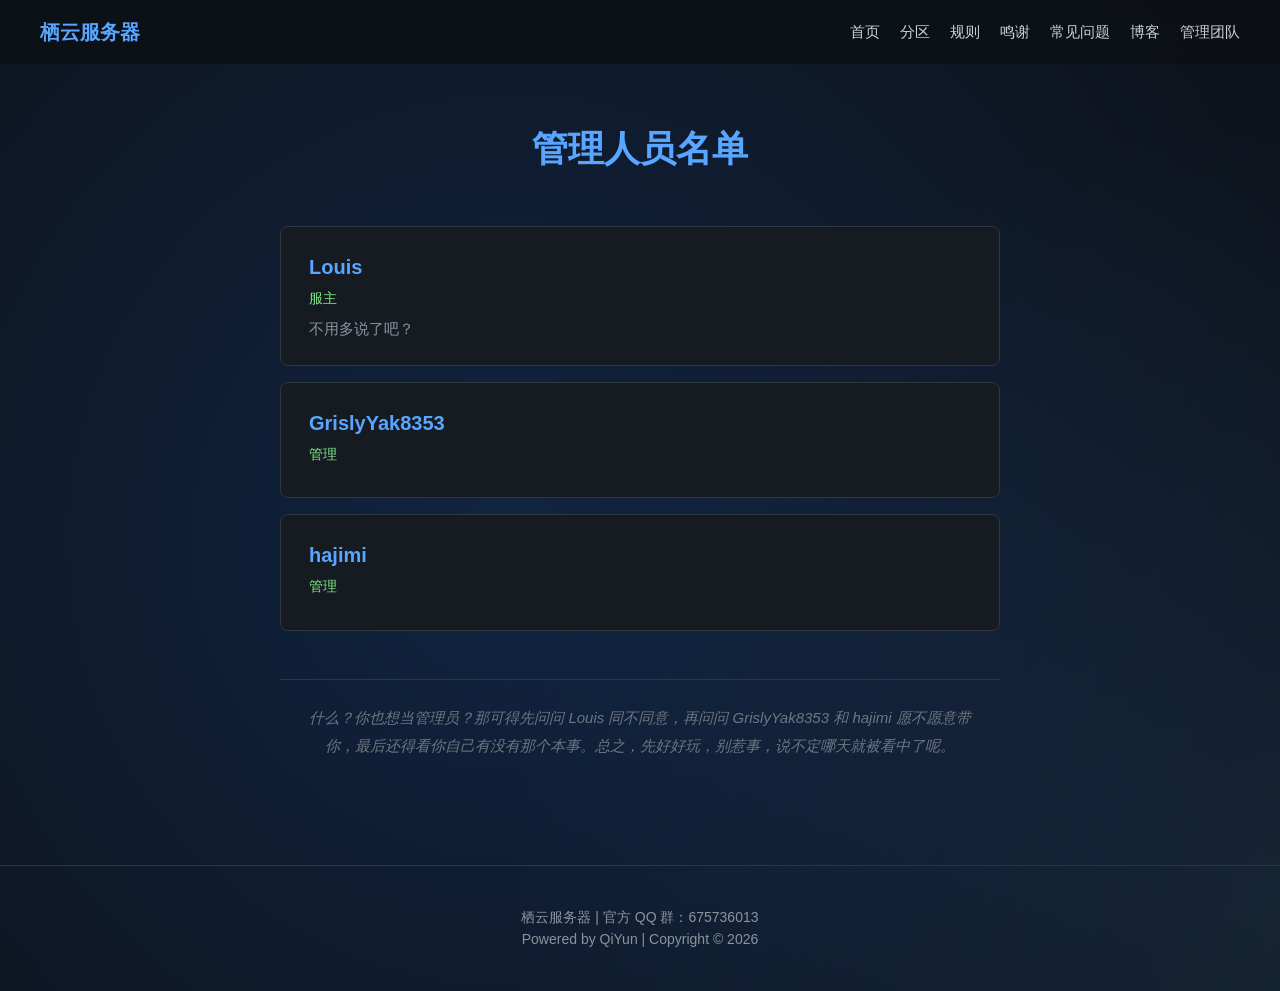
==== admin.html @ 75ac1bb4 "栖云服务器官网 1.0.2" ====
<!DOCTYPE html>
<html lang="zh-CN">
<head>
  <meta charset="UTF-8">
  <meta name="viewport" content="width=device-width, initial-scale=1.0">
  <title>管理人员名单 | 栖云服务器</title>
  <link rel="stylesheet" href="style.css">
</head>
<body data-current-page="admin">
  <!-- 加载动画 -->
  <div class="loader" id="loader">
    <div class="loader-logo">   栖云正在奋力加载中……</div>
    <div class="loader-bar"><div class="loader-bar-fill"></div></div>
  </div>

  <!-- 鼠标光效 -->
  <div class="cursor-glow" id="cursorGlow"></div>

  <!-- 顶部提示框 -->
  <div class="toast" id="toast">
    <div class="toast-text">又被我整到了吧~你好坏！</div>
    <div class="toast-bar"><div class="toast-bar-fill"></div></div>
  </div>

  <!-- 导航栏 -->
  <nav class="navbar">
    <div class="nav-logo">栖云服务器</div>
    <button class="nav-toggle" id="navToggle">☰</button>
    <ul class="nav-links" id="navLinks">
      <li><a href="index.html" data-page="home">首页</a></li>
      <li><a href="index.html#servers" data-page="servers">分区</a></li>
      <li><a href="index.html#rules" data-page="rules">规则</a></li>
      <li><a href="index.html#thanks" data-page="thanks">鸣谢</a></li>
      <li><a href="index.html#faq" data-page="faq">常见问题</a></li>
      <li><a href="blog.html" data-page="blog">博客</a></li>
      <li><a href="admin.html" data-page="admin">管理团队</a></li>
    </ul>
  </nav>

  <section class="admin-section">
    <h1>管理人员名单</h1>
    <div class="admin-list">
      <div class="admin-card">
        <div class="admin-name">Louis</div>
        <div class="admin-role">服主</div>
        <div class="admin-desc">不用多说了吧？</div>
      </div>
      <div class="admin-card">
        <div class="admin-name">GrislyYak8353</div>
        <div class="admin-role">管理</div>
      </div>
      <div class="admin-card">
        <div class="admin-name">hajimi</div>
        <div class="admin-role">管理</div>
      </div>
    </div>
    <p class="admin-footer-note">什么？你也想当管理员？那可得先问问 Louis 同不同意，再问问 GrislyYak8353 和 hajimi 愿不愿意带你，最后还得看你自己有没有那个本事。总之，先好好玩，别惹事，说不定哪天就被看中了呢。</p>
  </section>

  <footer>
    <p>栖云服务器 | 官方 QQ 群：675736013</p>
    <p>Powered by QiYun | Copyright © 2026</p>
  </footer>

  <script src="script.js"></script>
</body>
</html>
---- style.css ----
* { margin: 0; padding: 0; box-sizing: border-box; }

html { scroll-behavior: smooth; scrollbar-width: none; }
body::-webkit-scrollbar { display: none; }

body {
  font-family: "Microsoft YaHei", "PingFang SC", sans-serif;
  background: #0d1117;
  color: #c9d1d9;
  line-height: 1.6;
  overflow-x: hidden;
}

/* 顶部提示框 */
.toast {
  position: fixed;
  top: 80px;
  left: 50%;
  transform: translateX(-50%) translateY(-20px);
  background: #161b22;
  border: 1px solid #58a6ff;
  border-radius: 8px;
  padding: 16px 24px;
  box-shadow: 0 8px 24px rgba(0, 0, 0, 0.5);
  z-index: 999;
  opacity: 0;
  pointer-events: none;
  transition: opacity 0.3s, transform 0.3s;
  min-width: 280px;
  overflow: hidden;
}
.toast.show {
  opacity: 1;
  transform: translateX(-50%) translateY(0);
  pointer-events: auto;
}
.toast-text {
  font-size: 16px;
  color: #58a6ff;
  font-weight: bold;
  text-align: center;
  margin-bottom: 10px;
}
.toast-bar {
  width: 100%;
  height: 4px;
  background: #21262d;
  border-radius: 2px;
  overflow: hidden;
}
.toast-bar-fill {
  height: 100%;
  width: 100%;
  background: #58a6ff;
  border-radius: 2px;
  transform-origin: right center;
}
.toast.show .toast-bar-fill {
  animation: toastProgress 3s linear forwards;
}
@keyframes toastProgress {
  from { transform: scaleX(1); }
  to { transform: scaleX(0); }
}

/* 导航栏 */
.navbar {
  position: fixed; top: 0; left: 0; right: 0;
  display: flex; justify-content: space-between; align-items: center;
  padding: 16px 40px;
  background: rgba(13, 17, 23, 0.9);
  backdrop-filter: blur(10px);
  z-index: 100;
}
.nav-logo { font-size: 20px; font-weight: bold; color: #58a6ff; }
.nav-links { list-style: none; display: flex; gap: 20px; }
.nav-links a { color: #c9d1d9; text-decoration: none; transition: color 0.2s; font-size: 15px; }
.nav-links a:hover, .nav-links a.active { color: #58a6ff; }

/* 首屏 */
.hero {
  height: 100vh;
  display: flex; flex-direction: column;
  justify-content: center; align-items: center;
  text-align: center;
  padding: 0 20px;
}
.hero h1 { font-size: 64px; color: #58a6ff; margin-bottom: 16px; }
.slogan { font-size: 20px; color: #8b949e; margin-bottom: 32px; min-height: 30px; }
.hero-info { display: flex; gap: 32px; margin-bottom: 40px; font-size: 16px; }
.hero-info strong { color: #58a6ff; }
.hero-btns { display: flex; gap: 16px; flex-wrap: wrap; justify-content: center; }
.btn {
  display: inline-block;
  padding: 12px 32px;
  background: #238636;
  color: #fff;
  border-radius: 6px;
  text-decoration: none;
  font-size: 16px;
  transition: background 0.2s, transform 0.2s;
}
.btn:hover { background: #2ea043; transform: translateY(-2px); }
.btn-blue { background: #1f6feb; }
.btn-blue:hover { background: #388bfd; }
.btn-purple { background: #8957e5; }
.btn-purple:hover { background: #a371f7; }

/* 数据卡片 */
.stats {
  display: grid;
  grid-template-columns: repeat(auto-fit, minmax(200px, 1fr));
  gap: 20px;
  padding: 60px 40px;
  max-width: 1200px;
  margin: 0 auto;
}
.stat-card {
  background: #161b22;
  border: 1px solid #30363d;
  border-radius: 8px;
  padding: 32px 20px;
  text-align: center;
  transition: transform 0.2s, border-color 0.2s;
}
.stat-card:hover { transform: translateY(-4px); border-color: #58a6ff; }
.stat-num { font-size: 36px; font-weight: bold; color: #58a6ff; }
.stat-label { font-size: 14px; color: #8b949e; margin-top: 8px; }

/* 通用 section */
.section { padding: 80px 40px; max-width: 1200px; margin: 0 auto; }
.section h2 { font-size: 32px; margin-bottom: 40px; text-align: center; color: #58a6ff; }

/* 分区卡片 */
.server-grid {
  display: grid; grid-template-columns: repeat(auto-fit, minmax(300px, 1fr)); gap: 24px;
}
.server-card {
  background: #161b22;
  border: 1px solid #30363d;
  border-radius: 8px;
  padding: 24px;
  transition: transform 0.2s, border-color 0.2s;
}
.server-card:hover { transform: translateY(-4px); border-color: #58a6ff; }
.server-card h3 { color: #58a6ff; margin-bottom: 12px; }
.server-ip-row { display: flex; align-items: center; gap: 8px; margin-top: 16px; }
.server-ip {
  flex: 1; padding: 8px 12px;
  background: #0d1117; border-radius: 4px;
  font-family: "Consolas", "Cascadia Mono", monospace;
  color: #7ee787; font-size: 14px;
}
.copy-btn {
  padding: 8px 16px;
  background: #21262d;
  border: 1px solid #30363d;
  border-radius: 4px;
  color: #c9d1d9;
  cursor: pointer;
  font-size: 14px;
  transition: all 0.2s;
}
.copy-btn:hover { background: #30363d; border-color: #58a6ff; color: #58a6ff; }
.copy-btn.copied { background: #238636; color: #fff; border-color: #238636; }

/* 服务器规则（不折叠） */
.rules-list { max-width: 900px; margin: 0 auto; }
.rule-item {
  background: #161b22;
  border: 1px solid #30363d;
  border-radius: 6px;
  padding: 20px 24px;
  margin-bottom: 12px;
  transition: border-color 0.2s;
}
.rule-item:hover { border-color: #58a6ff; }
.rule-item h3 { color: #58a6ff; font-size: 17px; margin-bottom: 8px; }
.rule-item p { color: #8b949e; font-size: 15px; line-height: 1.7; }

/* 鸣谢 */
.thanks-intro { text-align: center; color: #8b949e; margin-bottom: 32px; }
.thanks-table {
  width: 100%; border-collapse: collapse;
  background: #161b22; border-radius: 8px;
}
.thanks-table th, .thanks-table td {
  padding: 14px 20px; text-align: left; border-bottom: 1px solid #30363d;
}
.thanks-table th { background: #21262d; color: #58a6ff; }

/* 玩家名悬停提示 */
.player-name {
  position: relative;
  cursor: pointer;
  color: #58a6ff;
  font-weight: bold;
}
.player-name::after {
  content: attr(data-tip);
  position: absolute;
  left: 50%;
  bottom: 100%;
  transform: translateX(-50%) translateY(-8px);
  background: #21262d;
  color: #c9d1d9;
  padding: 8px 12px;
  border-radius: 6px;
  border: 1px solid #30363d;
  font-size: 13px;
  font-weight: normal;
  white-space: nowrap;
  opacity: 0;
  pointer-events: none;
  transition: opacity 0.2s, transform 0.2s;
  z-index: 10;
  box-shadow: 0 4px 12px rgba(0, 0, 0, 0.4);
}
.player-name::before {
  content: "";
  position: absolute;
  left: 50%;
  bottom: 100%;
  transform: translateX(-50%);
  border: 6px solid transparent;
  border-top-color: #30363d;
  opacity: 0;
  transition: opacity 0.2s;
  pointer-events: none;
  z-index: 11;
}
.player-name:hover::after {
  opacity: 1;
  transform: translateX(-50%) translateY(-12px);
}
.player-name:hover::before {
  opacity: 1;
}

/* FAQ 折叠 */
.faq-item { margin-bottom: 12px; }
.faq-question {
  width: 100%; text-align: left;
  padding: 16px 20px;
  background: #161b22;
  border: 1px solid #30363d;
  border-radius: 6px;
  color: #c9d1d9;
  font-size: 16px;
  cursor: pointer;
  transition: background 0.2s, border-color 0.2s;
}
.faq-question:hover { background: #21262d; border-color: #58a6ff; }
.faq-answer {
  display: none;
  padding: 16px 20px;
  background: #0d1117;
  border: 1px solid #30363d;
  border-top: none;
  border-radius: 0 0 6px 6px;
  color: #8b949e;
}
.faq-answer code {
  background: #21262d; padding: 2px 6px; border-radius: 4px;
  color: #7ee787; font-family: monospace;
}

/* 页脚 */
footer {
  text-align: center; padding: 40px 20px;
  border-top: 1px solid #30363d;
  color: #8b949e; font-size: 14px;
}

/* 管理人员名单页面 */
.admin-section {
  max-width: 800px;
  margin: 0 auto;
  padding: 120px 40px 80px;
}
.admin-section h1 {
  font-size: 36px;
  color: #58a6ff;
  margin-bottom: 48px;
  text-align: center;
}
.admin-list {
  display: flex;
  flex-direction: column;
  gap: 16px;
  margin-bottom: 48px;
}
.admin-card {
  background: #161b22;
  border: 1px solid #30363d;
  border-radius: 8px;
  padding: 24px 28px;
  transition: border-color 0.2s, transform 0.2s;
}
.admin-card:hover {
  border-color: #58a6ff;
  transform: translateX(4px);
}
.admin-name {
  font-size: 20px;
  font-weight: bold;
  color: #58a6ff;
  margin-bottom: 4px;
}
.admin-role {
  font-size: 14px;
  color: #7ee787;
  margin-bottom: 8px;
}
.admin-desc {
  font-size: 15px;
  color: #8b949e;
}
.admin-footer-note {
  font-size: 15px;
  color: #6e7681;
  line-height: 1.9;
  text-align: center;
  font-style: italic;
  padding: 24px;
  border-top: 1px solid #30363d;
}

/* 响应式 */
@media (max-width: 768px) {
  .navbar { padding: 12px 20px; }
  .nav-links { gap: 10px; font-size: 12px; }
  .hero h1 { font-size: 40px; }
  .hero-info { flex-direction: column; gap: 8px; }
  .hero-btns { flex-direction: column; }
  .section { padding: 60px 20px; }
  .server-ip-row { flex-direction: column; align-items: stretch; }
  .admin-section { padding: 100px 20px 60px; }
  .admin-section h1 { font-size: 28px; }
  .admin-card { padding: 18px 20px; }
}

/* 群号悬停二维码 */
.group-hover { position: relative; cursor: pointer; }
.qrcode-popup {
  display: none;
  position: absolute;
  top: 100%; left: 50%;
  transform: translateX(-50%);
  margin-top: 12px;
  width: 180px; height: 180px;
  background: #fff; padding: 8px;
  border-radius: 8px;
  box-shadow: 0 8px 24px rgba(0, 0, 0, 0.5);
  z-index: 200;
  pointer-events: none;
}
.group-hover:hover .qrcode-popup { display: block; }

/* 动态流动背景 */
body::before {
  content: "";
  position: fixed;
  top: 0; left: 0;
  width: 200%; height: 200%;
  z-index: -1;
  background: radial-gradient(circle at 20% 30%, #1f6feb33 0%, transparent 40%),
              radial-gradient(circle at 80% 70%, #23863633 0%, transparent 40%),
              radial-gradient(circle at 50% 50%, #58a6ff1a 0%, transparent 50%),
              #0d1117;
  animation: bgFloat 20s ease-in-out infinite alternate;
}
@keyframes bgFloat {
  0% { transform: translate(0, 0) scale(1); }
  50% { transform: translate(-5%, -5%) scale(1.1); }
  100% { transform: translate(5%, 5%) scale(1); }
}

/* 博客页面（保留原有） */
.blog-section { max-width: 900px; margin: 0 auto; padding: 120px 40px 80px; }
.blog-section h1 { font-size: 36px; color: #58a6ff; margin-bottom: 48px; text-align: center; }
.blog-post {
  background: #161b22; border: 1px solid #30363d; border-radius: 8px;
  padding: 24px 28px; margin-bottom: 24px; transition: border-color 0.2s;
}
.blog-post:hover { border-color: #58a6ff; }
.blog-header { display: flex; align-items: center; gap: 14px; margin-bottom: 18px; }
.blog-avatar { width: 48px; height: 48px; border-radius: 50%; object-fit: cover; border: 2px solid #30363d; flex-shrink: 0; }
.blog-meta { display: flex; flex-direction: column; gap: 2px; }
.blog-author { font-size: 16px; font-weight: bold; color: #58a6ff; }
.blog-date { font-size: 13px; color: #8b949e; }
.blog-content h2 { font-size: 20px; color: #c9d1d9; margin-bottom: 14px; }
.blog-content p { font-size: 15px; color: #c9d1d9; margin-bottom: 10px; line-height: 1.8; }
@media (max-width: 768px) {
  .blog-post { padding: 18px; }
  .blog-avatar { width: 40px; height: 40px; }
  .blog-content h2 { font-size: 18px; }
}
/* ============ 加载动画 ============ */
.loader {
  position: fixed;
  top: 0; left: 0;
  width: 100%; height: 100%;
  background: #0d1117;
  display: flex;
  flex-direction: column;
  justify-content: center;
  align-items: center;
  z-index: 9999;
  transition: opacity 0.5s;
}
.loader.hide {
  opacity: 0;
  pointer-events: none;
}
.loader-logo {
  font-size: 48px;
  font-weight: bold;
  color: #58a6ff;
  margin-bottom: 24px;
  animation: loaderPulse 1.5s ease-in-out infinite;
}
@keyframes loaderPulse {
  0%, 100% { opacity: 1; transform: scale(1); }
  50% { opacity: 0.6; transform: scale(0.95); }
}
.loader-bar {
  width: 200px;
  height: 4px;
  background: #21262d;
  border-radius: 2px;
  overflow: hidden;
}
.loader-bar-fill {
  height: 100%;
  width: 0;
  background: #58a6ff;
  border-radius: 2px;
  animation: loaderProgress 1.2s ease-out forwards;
}
@keyframes loaderProgress {
  from { width: 0; }
  to { width: 100%; }
}

/* ============ 鼠标光效 ============ */
.cursor-glow {
  position: fixed;
  width: 400px;
  height: 400px;
  border-radius: 50%;
  background: radial-gradient(circle, rgba(88, 166, 255, 0.15) 0%, transparent 70%);
  pointer-events: none;
  z-index: -1;
  transform: translate(-50%, -50%);
  transition: opacity 0.3s;
  opacity: 0;
  left: -500px;
  top: -500px;
}
.cursor-glow.active {
  opacity: 1;
}

/* ============ 手机端汉堡菜单 ============ */
.nav-toggle {
  display: none;
  background: none;
  border: none;
  color: #58a6ff;
  font-size: 24px;
  cursor: pointer;
  padding: 4px 8px;
}

@media (max-width: 768px) {
  .navbar {
    padding: 12px 20px;
    flex-wrap: wrap;
  }
  .nav-toggle {
    display: block;
  }
  .nav-links {
    display: none;
    flex-direction: column;
    width: 100%;
    gap: 12px;
    margin-top: 12px;
    padding-top: 12px;
    border-top: 1px solid #30363d;
  }
  .nav-links.open {
    display: flex;
  }
  .nav-links a {
    font-size: 15px;
    padding: 6px 0;
  }
}

/* 禁止框选 */
body {
  user-select: none;
  -webkit-user-select: none;
  -moz-user-select: none;
  -ms-user-select: none;
}

/* 允许输入框和代码块选中 */
input, textarea, code {
  user-select: text;
  -webkit-user-select: text;
}
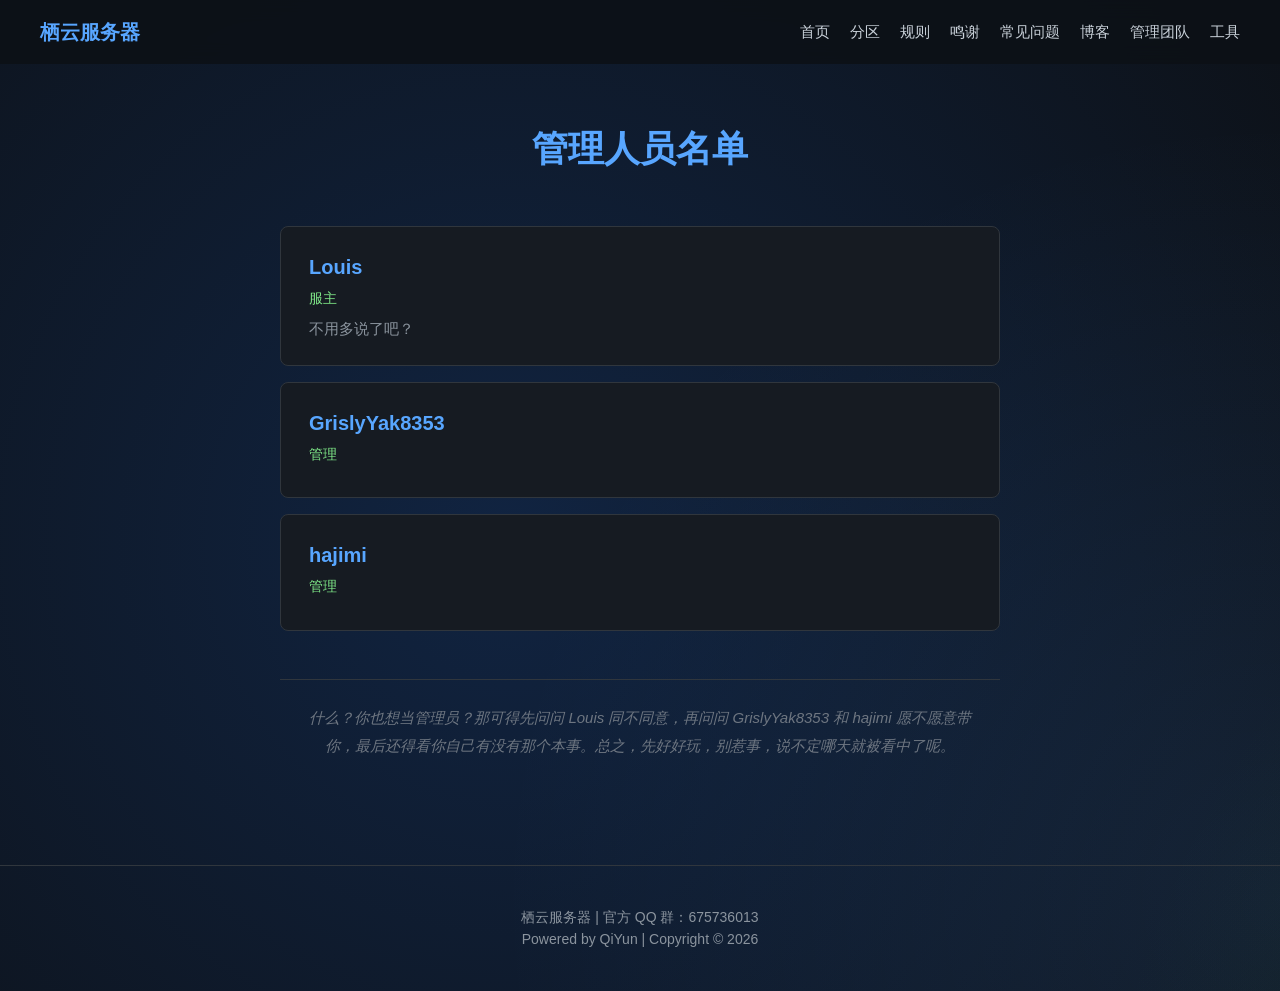
==== commit f6652c9a: "栖云服务器官网 1.0.3" ====
--- a/admin.html
+++ b/admin.html
@@ -34,6 +34,7 @@
       <li><a href="index.html#faq" data-page="faq">常见问题</a></li>
       <li><a href="blog.html" data-page="blog">博客</a></li>
       <li><a href="admin.html" data-page="admin">管理团队</a></li>
+	  <li><a href="tools.html" data-page="tools">工具</a></li>
     </ul>
   </nav>
 
--- a/style.css
+++ b/style.css
@@ -164,7 +164,7 @@
 .copy-btn:hover { background: #30363d; border-color: #58a6ff; color: #58a6ff; }
 .copy-btn.copied { background: #238636; color: #fff; border-color: #238636; }
 
-/* 服务器规则（不折叠） */
+/* 服务器规则 */
 .rules-list { max-width: 900px; margin: 0 auto; }
 .rule-item {
   background: #161b22;
@@ -324,20 +324,6 @@
   font-style: italic;
   padding: 24px;
   border-top: 1px solid #30363d;
-}
-
-/* 响应式 */
-@media (max-width: 768px) {
-  .navbar { padding: 12px 20px; }
-  .nav-links { gap: 10px; font-size: 12px; }
-  .hero h1 { font-size: 40px; }
-  .hero-info { flex-direction: column; gap: 8px; }
-  .hero-btns { flex-direction: column; }
-  .section { padding: 60px 20px; }
-  .server-ip-row { flex-direction: column; align-items: stretch; }
-  .admin-section { padding: 100px 20px 60px; }
-  .admin-section h1 { font-size: 28px; }
-  .admin-card { padding: 18px 20px; }
 }
 
 /* 群号悬停二维码 */
@@ -376,7 +362,7 @@
   100% { transform: translate(5%, 5%) scale(1); }
 }
 
-/* 博客页面（保留原有） */
+/* 博客页面 */
 .blog-section { max-width: 900px; margin: 0 auto; padding: 120px 40px 80px; }
 .blog-section h1 { font-size: 36px; color: #58a6ff; margin-bottom: 48px; text-align: center; }
 .blog-post {
@@ -391,11 +377,7 @@
 .blog-date { font-size: 13px; color: #8b949e; }
 .blog-content h2 { font-size: 20px; color: #c9d1d9; margin-bottom: 14px; }
 .blog-content p { font-size: 15px; color: #c9d1d9; margin-bottom: 10px; line-height: 1.8; }
-@media (max-width: 768px) {
-  .blog-post { padding: 18px; }
-  .blog-avatar { width: 40px; height: 40px; }
-  .blog-content h2 { font-size: 18px; }
-}
+
 /* ============ 加载动画 ============ */
 .loader {
   position: fixed;
@@ -462,17 +444,130 @@
   opacity: 1;
 }
 
-/* ============ 手机端汉堡菜单 ============ */
-.nav-toggle {
-  display: none;
-  background: none;
-  border: none;
+/* 禁止框选 */
+body {
+  user-select: none;
+  -webkit-user-select: none;
+  -moz-user-select: none;
+  -ms-user-select: none;
+}
+input, textarea, code {
+  user-select: text;
+  -webkit-user-select: text;
+}
+
+/* ============ 工具页 ============ */
+.tools-section {
+  max-width: 900px;
+  margin: 0 auto;
+  padding: 120px 40px 80px;
+  text-align: center;
+}
+.tools-section h1 {
+  font-size: 36px;
   color: #58a6ff;
-  font-size: 24px;
+  margin-bottom: 12px;
+}
+.tools-intro {
+  color: #8b949e;
+  margin-bottom: 48px;
+  font-size: 15px;
+}
+.tools-grid {
+  display: flex;
+  flex-wrap: wrap;
+  gap: 12px;
+  width: 100%;
+  margin-top: 32px;
+}
+
+.pcl-btn {
+  flex: 1 1 auto;
+  min-width: 100px;
+  padding: 12px 16px;
+  background: transparent;
+  color: #c9d1d9;
+  border: 1px solid #30363d;
+  border-radius: 4px;
+  font-size: 14px;
+  font-family: "Microsoft YaHei", "PingFang SC", sans-serif;
   cursor: pointer;
-  padding: 4px 8px;
-}
-
+  transition: border-color 0.15s, background 0.15s, color 0.15s, transform 0.05s;
+  user-select: none;
+  white-space: nowrap;
+}
+.pcl-btn:hover {
+  border-color: #4a9eff;
+  color: #58a6ff;
+  background: rgba(74, 158, 255, 0.08);
+}
+.pcl-btn:active {
+  transform: translateY(1px);
+  background: rgba(74, 158, 255, 0.15);
+}
+
+.pcl-btn.danger {
+  color: #f85149;
+  border-color: #f85149;
+}
+.pcl-btn.danger:hover {
+  background: rgba(248, 81, 73, 0.1);
+  border-color: #f85149;
+  color: #f85149;
+}
+.pcl-btn.danger:active {
+  background: rgba(248, 81, 73, 0.18);
+}
+.pcl-btn.no-grow {
+  flex: 0 0 auto;
+}
+
+/* 按钮悬停提示 */
+.pcl-btn[data-tip] {
+  position: relative;
+}
+.pcl-btn[data-tip]::after {
+  content: attr(data-tip);
+  position: absolute;
+  left: 50%;
+  bottom: 100%;
+  transform: translateX(-50%) translateY(-8px);
+  background: #21262d;
+  color: #c9d1d9;
+  padding: 8px 12px;
+  border-radius: 6px;
+  border: 1px solid #30363d;
+  font-size: 13px;
+  font-weight: normal;
+  white-space: nowrap;
+  opacity: 0;
+  pointer-events: none;
+  transition: opacity 0.2s, transform 0.2s;
+  z-index: 10;
+  box-shadow: 0 4px 12px rgba(0, 0, 0, 0.4);
+}
+.pcl-btn[data-tip]::before {
+  content: "";
+  position: absolute;
+  left: 50%;
+  bottom: 100%;
+  transform: translateX(-50%);
+  border: 6px solid transparent;
+  border-top-color: #30363d;
+  opacity: 0;
+  transition: opacity 0.2s;
+  pointer-events: none;
+  z-index: 11;
+}
+.pcl-btn[data-tip]:hover::after {
+  opacity: 1;
+  transform: translateX(-50%) translateY(-12px);
+}
+.pcl-btn[data-tip]:hover::before {
+  opacity: 1;
+}
+
+/* ============ 手机端 ============ */
 @media (max-width: 768px) {
   .navbar {
     padding: 12px 20px;
@@ -497,18 +592,114 @@
     font-size: 15px;
     padding: 6px 0;
   }
-}
-
-/* 禁止框选 */
-body {
+  .hero h1 { font-size: 40px; }
+  .hero-info { flex-direction: column; gap: 8px; }
+  .hero-btns { flex-direction: column; }
+  .section { padding: 60px 20px; }
+  .server-ip-row { flex-direction: column; align-items: stretch; }
+  .admin-section { padding: 100px 20px 60px; }
+  .admin-section h1 { font-size: 28px; }
+  .admin-card { padding: 18px 20px; }
+  .blog-post { padding: 18px; }
+  .blog-avatar { width: 40px; height: 40px; }
+  .blog-content h2 { font-size: 18px; }
+  .loader-logo {
+    font-size: 32px;
+    margin-bottom: 16px;
+  }
+  .loader-bar {
+    width: 150px;
+  }
+}
+
+/* 汉堡按钮，桌面端隐藏 */
+.nav-toggle {
+  display: none;
+  background: none;
+  border: none;
+  color: #58a6ff;
+  font-size: 24px;
+  cursor: pointer;
+  padding: 4px 8px;
+}
+
+/* 小白旗：液态玻璃圆 */
+.surrender-btn {
+  position: fixed;
+  right: 30px;
+  bottom: 30px;
+  width: 64px;
+  height: 64px;
+  display: none;
+  align-items: center;
+  justify-content: center;
+  font-size: 28px;
+  cursor: pointer;
+  z-index: 9998;
   user-select: none;
-  -webkit-user-select: none;
-  -moz-user-select: none;
-  -ms-user-select: none;
-}
-
-/* 允许输入框和代码块选中 */
-input, textarea, code {
-  user-select: text;
-  -webkit-user-select: text;
+  border-radius: 50%;
+  background: rgba(255, 255, 255, 0.08);
+  backdrop-filter: blur(16px) saturate(180%);
+  -webkit-backdrop-filter: blur(16px) saturate(180%);
+  border: 1px solid rgba(255, 255, 255, 0.18);
+  box-shadow:
+    0 8px 32px rgba(0, 0, 0, 0.4),
+    inset 0 1px 1px rgba(255, 255, 255, 0.25),
+    inset 0 -1px 1px rgba(255, 255, 255, 0.05);
+  transition: transform 0.25s ease, box-shadow 0.25s ease, background 0.25s ease;
+}
+.surrender-btn:hover {
+  transform: scale(1.1);
+  background: rgba(255, 255, 255, 0.14);
+  box-shadow:
+    0 12px 40px rgba(88, 166, 255, 0.35),
+    inset 0 1px 1px rgba(255, 255, 255, 0.35),
+    inset 0 -1px 1px rgba(255, 255, 255, 0.08);
+}
+.surrender-btn.show {
+  display: flex;
+}
+
+/* 追逐战按钮 */
+.pcl-btn.chase-running {
+  position: fixed;
+  z-index: 9997;
+  transition: left 0.15s ease-out, top 0.15s ease-out;
+}
+
+/* 小白旗：液态玻璃圆 */
+.surrender-btn {
+  position: fixed;
+  right: 30px;
+  bottom: 30px;
+  width: 64px;
+  height: 64px;
+  display: none;
+  align-items: center;
+  justify-content: center;
+  font-size: 28px;
+  cursor: pointer;
+  z-index: 9998;
+  user-select: none;
+  border-radius: 50%;
+  background: rgba(255, 255, 255, 0.08);
+  backdrop-filter: blur(16px) saturate(180%);
+  -webkit-backdrop-filter: blur(16px) saturate(180%);
+  border: 1px solid rgba(255, 255, 255, 0.18);
+  box-shadow:
+    0 8px 32px rgba(0, 0, 0, 0.4),
+    inset 0 1px 1px rgba(255, 255, 255, 0.25),
+    inset 0 -1px 1px rgba(255, 255, 255, 0.05);
+  transition: transform 0.25s ease, box-shadow 0.25s ease, background 0.25s ease;
+}
+.surrender-btn:hover {
+  transform: scale(1.1);
+  background: rgba(255, 255, 255, 0.14);
+  box-shadow:
+    0 12px 40px rgba(88, 166, 255, 0.35),
+    inset 0 1px 1px rgba(255, 255, 255, 0.35),
+    inset 0 -1px 1px rgba(255, 255, 255, 0.08);
+}
+.surrender-btn.show {
+  display: flex;
 }
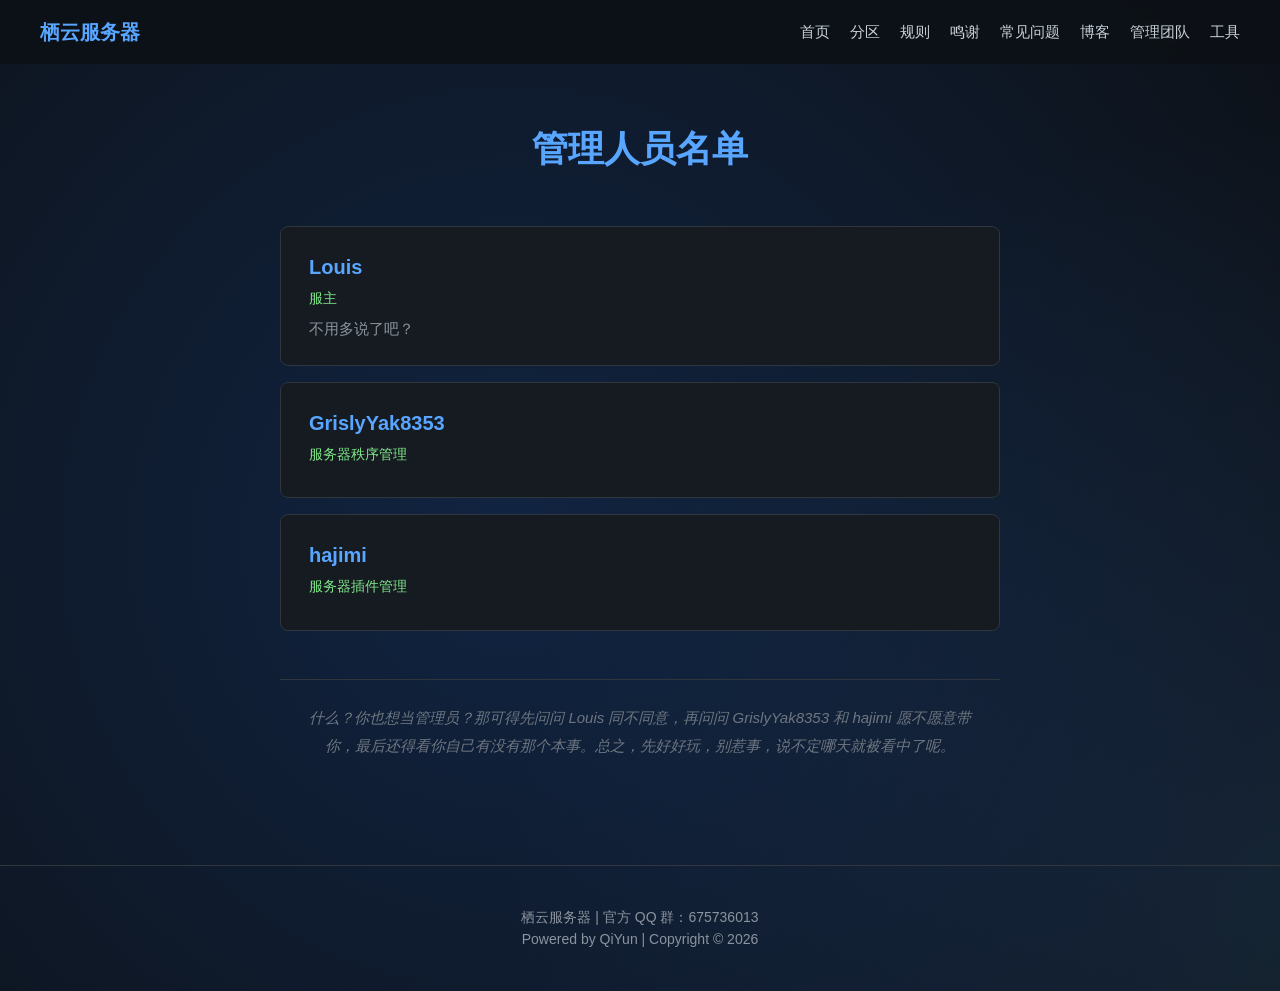
==== commit 04bdaa88: "更新了 admin.html" ====
--- a/admin.html
+++ b/admin.html
@@ -48,11 +48,11 @@
       </div>
       <div class="admin-card">
         <div class="admin-name">GrislyYak8353</div>
-        <div class="admin-role">管理</div>
+        <div class="admin-role">服务器秩序管理</div>
       </div>
       <div class="admin-card">
         <div class="admin-name">hajimi</div>
-        <div class="admin-role">管理</div>
+        <div class="admin-role">服务器插件管理</div>
       </div>
     </div>
     <p class="admin-footer-note">什么？你也想当管理员？那可得先问问 Louis 同不同意，再问问 GrislyYak8353 和 hajimi 愿不愿意带你，最后还得看你自己有没有那个本事。总之，先好好玩，别惹事，说不定哪天就被看中了呢。</p>
@@ -65,4 +65,4 @@
 
   <script src="script.js"></script>
 </body>
-</html>+</html>
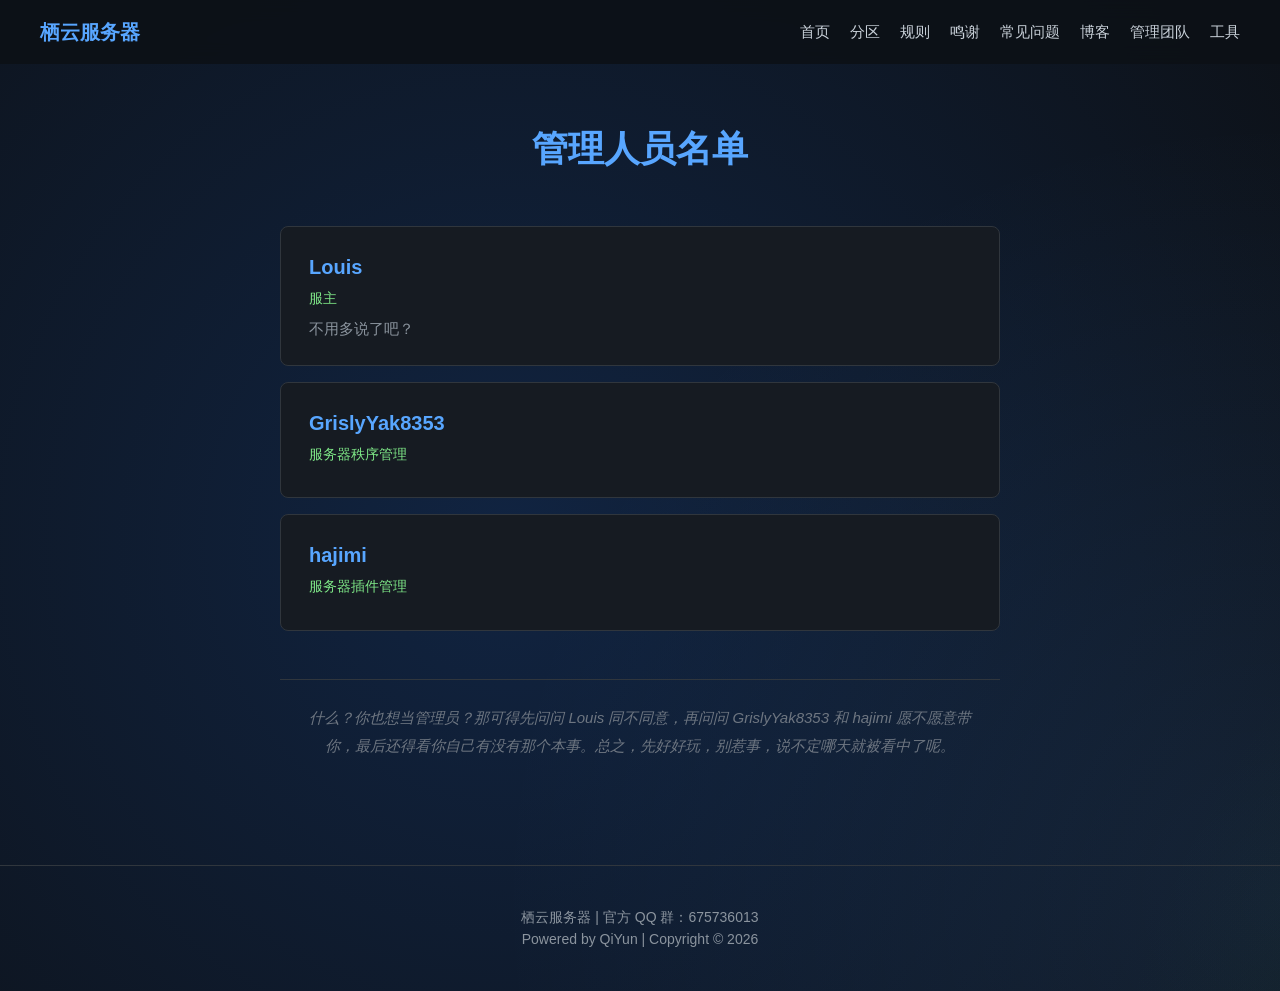
==== commit ac6d46dc: "栖云服务器官网1.0.3 fix1" ====
--- a/admin.html
+++ b/admin.html
@@ -65,4 +65,4 @@
 
   <script src="script.js"></script>
 </body>
-</html>
+</html>
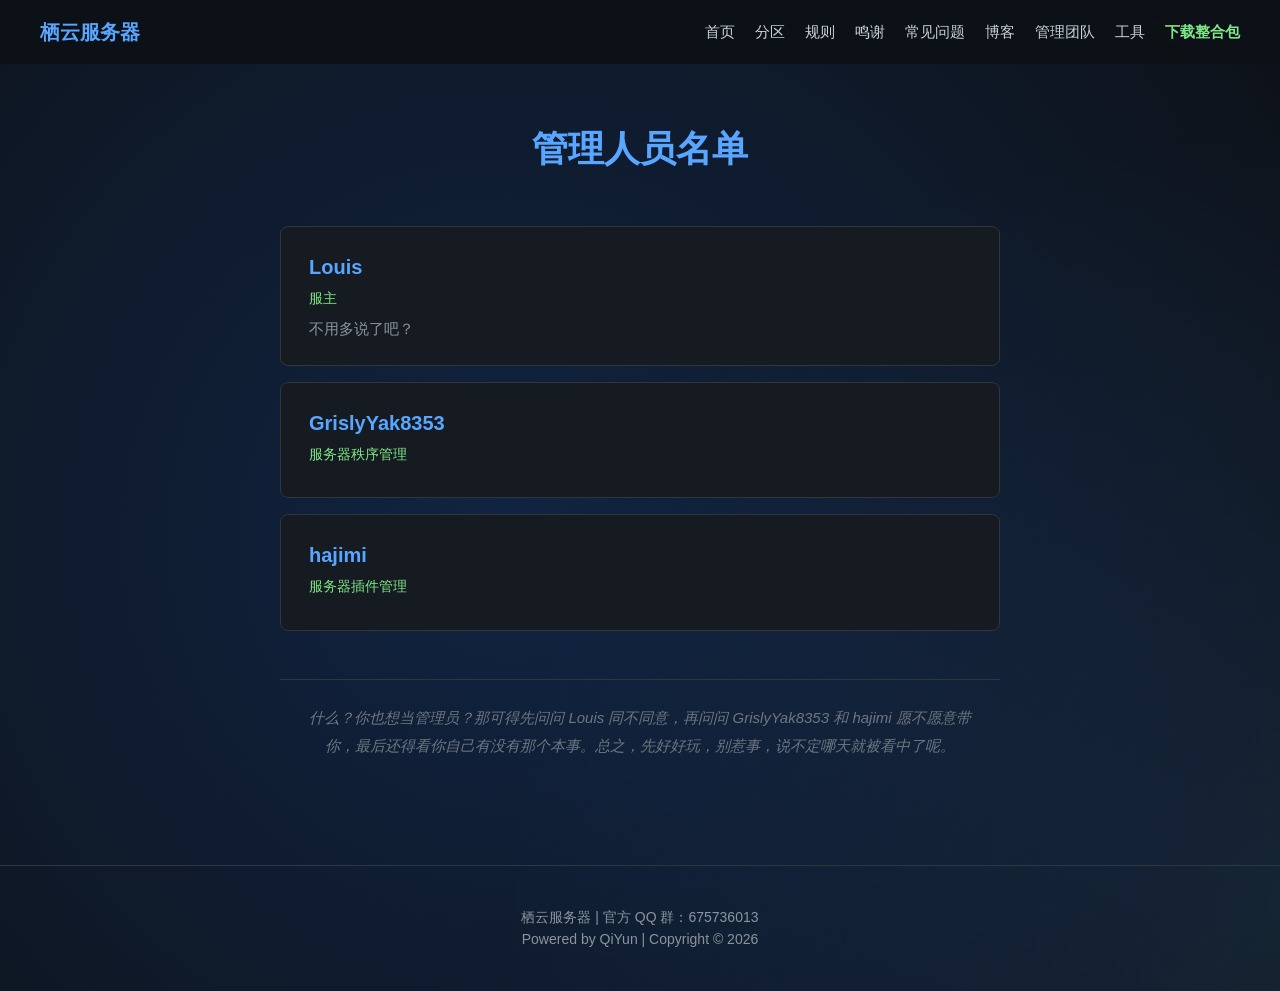
==== commit a14ce7de: "栖云官网 1.0.5 添加下载整合包功能" ====
--- a/admin.html
+++ b/admin.html
@@ -35,6 +35,7 @@
       <li><a href="blog.html" data-page="blog">博客</a></li>
       <li><a href="admin.html" data-page="admin">管理团队</a></li>
 	  <li><a href="tools.html" data-page="tools">工具</a></li>
+	  <li><a href="download/栖云客户端.mrpack" download class="nav-download" id="downloadPack">下载整合包</a></li>
     </ul>
   </nav>
 
--- a/style.css
+++ b/style.css
@@ -702,4 +702,12 @@
 }
 .surrender-btn.show {
   display: flex;
+}
+
+.nav-download {
+  color: #7ee787 !important;
+  font-weight: bold;
+}
+.nav-download:hover {
+  color: #3fb950 !important;
 }
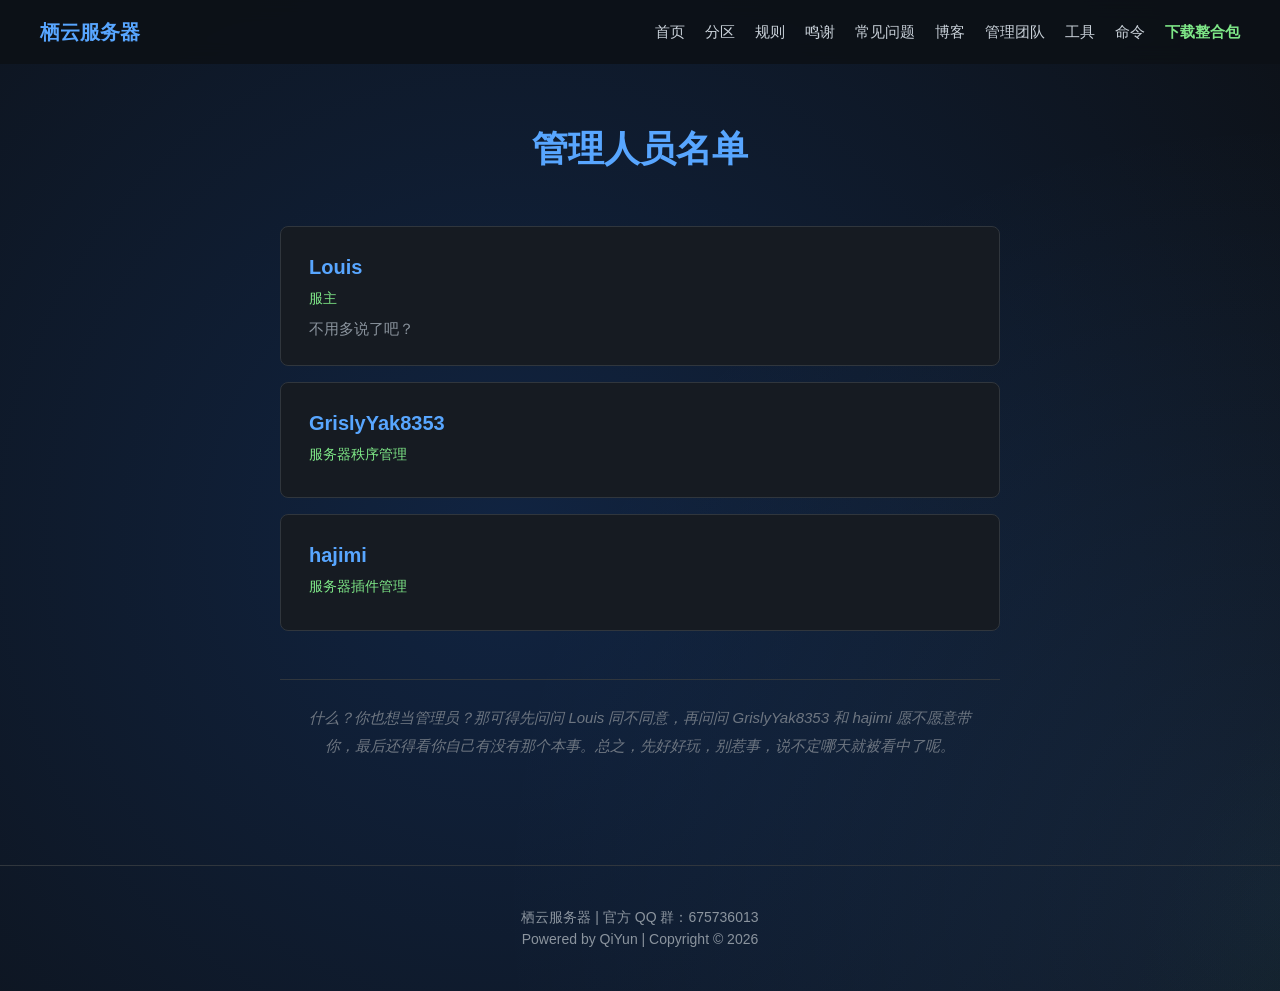
==== commit 84b042e7: "栖云服务器官网 v2.0.1" ====
--- a/admin.html
+++ b/admin.html
@@ -35,7 +35,8 @@
       <li><a href="blog.html" data-page="blog">博客</a></li>
       <li><a href="admin.html" data-page="admin">管理团队</a></li>
 	  <li><a href="tools.html" data-page="tools">工具</a></li>
-	  <li><a href="download/栖云客户端.mrpack" download class="nav-download" id="downloadPack">下载整合包</a></li>
+	  <li><a href="command.html" data-page="command">命令</a></li>
+	  <li><a href="download.html" data-page="download" class="nav-download">下载整合包</a></li>
     </ul>
   </nav>
 
--- a/style.css
+++ b/style.css
@@ -9,6 +9,14 @@
   color: #c9d1d9;
   line-height: 1.6;
   overflow-x: hidden;
+  user-select: none;
+  -webkit-user-select: none;
+  -moz-user-select: none;
+  -ms-user-select: none;
+}
+input, textarea, code {
+  user-select: text;
+  -webkit-user-select: text;
 }
 
 /* 顶部提示框 */
@@ -77,19 +85,115 @@
 .nav-links a { color: #c9d1d9; text-decoration: none; transition: color 0.2s; font-size: 15px; }
 .nav-links a:hover, .nav-links a.active { color: #58a6ff; }
 
-/* 首屏 */
+.nav-download {
+  color: #7ee787 !important;
+  font-weight: bold;
+}
+.nav-download:hover {
+  color: #3fb950 !important;
+}
+
+/* ============ 首屏（轮播背景版） ============ */
 .hero {
+  position: relative;
   height: 100vh;
-  display: flex; flex-direction: column;
-  justify-content: center; align-items: center;
+  display: flex;
+  flex-direction: column;
+  justify-content: center;
+  align-items: center;
   text-align: center;
   padding: 0 20px;
-}
-.hero h1 { font-size: 64px; color: #58a6ff; margin-bottom: 16px; }
-.slogan { font-size: 20px; color: #8b949e; margin-bottom: 32px; min-height: 30px; }
-.hero-info { display: flex; gap: 32px; margin-bottom: 40px; font-size: 16px; }
+  overflow: hidden;
+}
+
+/* 轮播背景 */
+.hero-bg {
+  position: absolute;
+  top: 0; left: 0;
+  width: 100%; height: 100%;
+  z-index: 0;
+}
+.hero-bg-img {
+  position: absolute;
+  top: 0; left: 0;
+  width: 100%; height: 100%;
+  background-size: cover;
+  background-position: center;
+  opacity: 0;
+  transition: opacity 1.5s ease-in-out;
+}
+.hero-bg-img.active {
+  opacity: 1;
+}
+
+/* 遮罩 */
+.hero-mask {
+  position: absolute;
+  top: 0; left: 0;
+  width: 100%; height: 100%;
+  background: rgba(13, 17, 23, 0.55);
+  z-index: 1;
+}
+
+.hero::after {
+  content: "";
+  position: absolute;
+  bottom: 0; left: 0; right: 0;
+  height: 260px;
+  background: linear-gradient(
+    to bottom,
+    rgba(13, 17, 23, 0) 0%,
+    rgba(13, 17, 23, 0.35) 50%,
+    rgba(13, 17, 23, 0.75) 80%,
+    rgba(13, 17, 23, 1) 100%
+  );
+  z-index: 2;
+  pointer-events: none;
+}
+
+/* 首屏内容 */
+.hero-content {
+  position: relative;
+  z-index: 3;
+}
+.hero h1 { font-size: 64px; color: #58a6ff; margin-bottom: 16px; text-shadow: 0 4px 20px rgba(0,0,0,0.7); }
+.slogan { font-size: 20px; color: #c9d1d9; margin-bottom: 32px; min-height: 30px; text-shadow: 0 2px 10px rgba(0,0,0,0.7); }
+.hero-info { display: flex; gap: 32px; margin-bottom: 40px; font-size: 16px; color: #c9d1d9; text-shadow: 0 2px 10px rgba(0,0,0,0.7); }
 .hero-info strong { color: #58a6ff; }
 .hero-btns { display: flex; gap: 16px; flex-wrap: wrap; justify-content: center; }
+
+/* 向下箭头 */
+.scroll-down {
+  position: absolute;
+  bottom: 30px;
+  left: 50%;
+  transform: translateX(-50%);
+  width: 32px;
+  height: 32px;
+  cursor: pointer;
+  z-index: 4;
+  animation: bounce 1.8s ease-in-out infinite;
+}
+.scroll-down::before,
+.scroll-down::after {
+  content: "";
+  position: absolute;
+  left: 50%;
+  width: 16px;
+  height: 16px;
+  border-right: 3px solid #58a6ff;
+  border-bottom: 3px solid #58a6ff;
+  transform: translateX(-50%) rotate(45deg);
+}
+.scroll-down::before { top: 0; opacity: 0.5; }
+.scroll-down::after { top: 12px; }
+
+@keyframes bounce {
+  0%, 100% { transform: translateX(-50%) translateY(0); }
+  50% { transform: translateX(-50%) translateY(8px); }
+}
+
+/* 按钮 */
 .btn {
   display: inline-block;
   padding: 12px 32px;
@@ -106,16 +210,33 @@
 .btn-purple { background: #8957e5; }
 .btn-purple:hover { background: #a371f7; }
 
-/* 数据卡片 */
+/* 数据卡片（顶部从黑渐变到透明） */
 .stats {
+  position: relative;
   display: grid;
   grid-template-columns: repeat(auto-fit, minmax(200px, 1fr));
   gap: 20px;
   padding: 60px 40px;
+  width: 100%;
+  background: transparent;
+  margin: 0 auto;
   max-width: 1200px;
-  margin: 0 auto;
+}
+.stats::before {
+  content: "";
+  position: absolute;
+  top: 0;
+  left: 50%;
+  transform: translateX(-50%);
+  width: 100vw;
+  height: 120px;
+  background: linear-gradient(to bottom, #0d1117, transparent);
+  pointer-events: none;
+  z-index: 0;
 }
 .stat-card {
+  position: relative;
+  z-index: 1;
   background: #161b22;
   border: 1px solid #30363d;
   border-radius: 8px;
@@ -444,18 +565,6 @@
   opacity: 1;
 }
 
-/* 禁止框选 */
-body {
-  user-select: none;
-  -webkit-user-select: none;
-  -moz-user-select: none;
-  -ms-user-select: none;
-}
-input, textarea, code {
-  user-select: text;
-  -webkit-user-select: text;
-}
-
 /* ============ 工具页 ============ */
 .tools-section {
   max-width: 900px;
@@ -567,60 +676,11 @@
   opacity: 1;
 }
 
-/* ============ 手机端 ============ */
-@media (max-width: 768px) {
-  .navbar {
-    padding: 12px 20px;
-    flex-wrap: wrap;
-  }
-  .nav-toggle {
-    display: block;
-  }
-  .nav-links {
-    display: none;
-    flex-direction: column;
-    width: 100%;
-    gap: 12px;
-    margin-top: 12px;
-    padding-top: 12px;
-    border-top: 1px solid #30363d;
-  }
-  .nav-links.open {
-    display: flex;
-  }
-  .nav-links a {
-    font-size: 15px;
-    padding: 6px 0;
-  }
-  .hero h1 { font-size: 40px; }
-  .hero-info { flex-direction: column; gap: 8px; }
-  .hero-btns { flex-direction: column; }
-  .section { padding: 60px 20px; }
-  .server-ip-row { flex-direction: column; align-items: stretch; }
-  .admin-section { padding: 100px 20px 60px; }
-  .admin-section h1 { font-size: 28px; }
-  .admin-card { padding: 18px 20px; }
-  .blog-post { padding: 18px; }
-  .blog-avatar { width: 40px; height: 40px; }
-  .blog-content h2 { font-size: 18px; }
-  .loader-logo {
-    font-size: 32px;
-    margin-bottom: 16px;
-  }
-  .loader-bar {
-    width: 150px;
-  }
-}
-
-/* 汉堡按钮，桌面端隐藏 */
-.nav-toggle {
-  display: none;
-  background: none;
-  border: none;
-  color: #58a6ff;
-  font-size: 24px;
-  cursor: pointer;
-  padding: 4px 8px;
+/* 追逐战按钮 */
+.pcl-btn.chase-running {
+  position: fixed;
+  z-index: 9997;
+  transition: left 0.15s ease-out, top 0.15s ease-out;
 }
 
 /* 小白旗：液态玻璃圆 */
@@ -660,54 +720,410 @@
   display: flex;
 }
 
-/* 追逐战按钮 */
-.pcl-btn.chase-running {
+/* 汉堡按钮，桌面端隐藏 */
+.nav-toggle {
+  display: none;
+  background: none;
+  border: none;
+  color: #58a6ff;
+  font-size: 24px;
+  cursor: pointer;
+  padding: 4px 8px;
+}
+
+/* ============ 手机端 ============ */
+@media (max-width: 768px) {
+  .navbar {
+    padding: 12px 20px;
+    flex-wrap: wrap;
+  }
+  .nav-toggle {
+    display: block;
+  }
+  .nav-links {
+    display: none;
+    flex-direction: column;
+    width: 100%;
+    gap: 12px;
+    margin-top: 12px;
+    padding-top: 12px;
+    border-top: 1px solid #30363d;
+  }
+  .nav-links.open {
+    display: flex;
+  }
+  .nav-links a {
+    font-size: 15px;
+    padding: 6px 0;
+  }
+  .hero h1 { font-size: 40px; }
+  .slogan { font-size: 16px; }
+  .hero-info { flex-direction: column; gap: 8px; font-size: 14px; }
+  .hero-btns { flex-direction: column; width: 100%; max-width: 280px; }
+  .section { padding: 60px 20px; }
+  .server-ip-row { flex-direction: column; align-items: stretch; }
+  .admin-section { padding: 100px 20px 60px; }
+  .admin-section h1 { font-size: 28px; }
+  .admin-card { padding: 18px 20px; }
+  .blog-post { padding: 18px; }
+  .blog-avatar { width: 40px; height: 40px; }
+  .blog-content h2 { font-size: 18px; }
+  .loader-logo {
+    font-size: 32px;
+    margin-bottom: 16px;
+  }
+  .loader-bar {
+    width: 150px;
+  }
+}
+
+/* ============ 顶部阅读进度条 ============ */
+.read-progress {
   position: fixed;
-  z-index: 9997;
-  transition: left 0.15s ease-out, top 0.15s ease-out;
-}
-
-/* 小白旗：液态玻璃圆 */
-.surrender-btn {
+  top: 0;
+  left: 0;
+  height: 3px;
+  width: 0%;
+  background: linear-gradient(90deg, #58a6ff, #7ee787);
+  z-index: 9999;
+  transition: width 0.15s ease-out;
+  box-shadow: 0 0 10px rgba(88, 166, 255, 0.6);
+}
+
+/* ============ 教程页 ============ */
+.guide-section {
+  max-width: 900px;
+  margin: 0 auto;
+  padding: 140px 40px 80px;
+}
+.guide-section h1 {
+  font-size: 36px;
+  color: #58a6ff;
+  text-align: center;
+  margin-bottom: 12px;
+}
+.guide-intro {
+  text-align: center;
+  color: #8b949e;
+  margin-bottom: 56px;
+}
+
+/* 步骤卡片 */
+.guide-step {
+  display: flex;
+  gap: 24px;
+  margin-bottom: 28px;
+  padding: 24px 28px;
+  background: #161b22;
+  border: 1px solid #30363d;
+  border-radius: 12px;
+  transition: border-color 0.2s, transform 0.2s, box-shadow 0.2s;
+}
+.guide-step:hover {
+  border-color: #58a6ff;
+  transform: translateY(-3px);
+  box-shadow: 0 8px 24px rgba(88, 166, 255, 0.15);
+}
+.guide-step-num {
+  flex-shrink: 0;
+  width: 44px;
+  height: 44px;
+  border-radius: 50%;
+  background: #1f6feb;
+  color: #fff;
+  font-size: 22px;
+  font-weight: bold;
+  display: flex;
+  align-items: center;
+  justify-content: center;
+}
+.guide-step-content h2 {
+  font-size: 20px;
+  color: #58a6ff;
+  margin-bottom: 12px;
+}
+.guide-step-content p {
+  color: #c9d1d9;
+  font-size: 15px;
+  margin-bottom: 10px;
+  line-height: 1.8;
+}
+.guide-step-content ul {
+  color: #c9d1d9;
+  font-size: 15px;
+  padding-left: 22px;
+  margin-bottom: 10px;
+}
+.guide-step-content ul li {
+  margin-bottom: 6px;
+}
+.guide-step-content code {
+  background: #21262d;
+  padding: 2px 6px;
+  border-radius: 4px;
+  color: #7ee787;
+  font-family: monospace;
+  font-size: 13px;
+}
+.guide-step-content a {
+  color: #58a6ff;
+  text-decoration: none;
+}
+.guide-step-content a:hover {
+  text-decoration: underline;
+}
+
+/* 快速跳转 */
+.quick-jump {
   position: fixed;
   right: 30px;
   bottom: 30px;
-  width: 64px;
-  height: 64px;
-  display: none;
+  background: rgba(22, 27, 34, 0.9);
+  backdrop-filter: blur(10px);
+  border: 1px solid #30363d;
+  border-radius: 12px;
+  padding: 12px 16px;
+  display: flex;
   align-items: center;
-  justify-content: center;
+  gap: 10px;
+  z-index: 500;
+  box-shadow: 0 8px 24px rgba(0, 0, 0, 0.5);
+}
+.quick-jump span {
+  font-size: 13px;
+  color: #8b949e;
+}
+.quick-jump button {
+  width: 32px;
+  height: 32px;
+  border-radius: 50%;
+  border: 1px solid #30363d;
+  background: transparent;
+  color: #c9d1d9;
+  font-size: 14px;
+  font-weight: bold;
+  cursor: pointer;
+  transition: all 0.2s;
+}
+.quick-jump button:hover {
+  border-color: #58a6ff;
+  color: #58a6ff;
+  background: rgba(74, 158, 255, 0.1);
+}
+.quick-jump button.active {
+  background: #1f6feb;
+  color: #fff;
+  border-color: #1f6feb;
+}
+
+/* 手机端 */
+@media (max-width: 768px) {
+  .guide-section { padding: 100px 20px 60px; }
+  .guide-section h1 { font-size: 28px; }
+  .guide-step { padding: 18px 20px; gap: 16px; }
+  .guide-step-num { width: 36px; height: 36px; font-size: 18px; }
+  .guide-step-content h2 { font-size: 17px; }
+  .guide-step-content p,
+  .guide-step-content ul { font-size: 14px; }
+  .quick-jump {
+    right: 16px;
+    bottom: 16px;
+    padding: 10px 12px;
+  }
+  .quick-jump span { display: none; }
+  .quick-jump button { width: 28px; height: 28px; font-size: 13px; }
+}
+
+/* ============ 恐龙小游戏 ============ */
+.dino-section {
+  max-width: 900px;
+  margin: 0 auto;
+  padding: 20px 40px 80px;
+  text-align: center;
+}
+.dino-section h2 {
   font-size: 28px;
-  cursor: pointer;
-  z-index: 9998;
-  user-select: none;
-  border-radius: 50%;
+  color: #58a6ff;
+  margin-bottom: 12px;
+}
+.dino-intro {
+  color: #8b949e;
+  font-size: 14px;
+  margin-bottom: 24px;
+}
+.dino-wrap {
+  width: 100%;
+  height: 300px;
+  border-radius: 12px;
+  overflow: hidden;
+  border: 1px solid #30363d;
+  background: #0d1117;
+  box-shadow: 0 8px 24px rgba(0, 0, 0, 0.4);
+}
+.dino-wrap iframe {
+  width: 100%;
+  height: 100%;
+  display: block;
+  border: 0;
+}
+
+@media (max-width: 768px) {
+  .dino-section { padding: 10px 20px 60px; }
+  .dino-section h2 { font-size: 22px; }
+  .dino-wrap { height: 220px; }
+}
+
+/* ============ 命令大全页 ============ */
+
+/* 左上角返回首页（液态玻璃） */
+.back-home-btn {
+  position: fixed;
+  top: 20px;
+  left: 20px;
+  padding: 10px 20px;
+  font-size: 14px;
+  color: #c9d1d9;
+  text-decoration: none;
+  border-radius: 50px;
+  z-index: 200;
   background: rgba(255, 255, 255, 0.08);
   backdrop-filter: blur(16px) saturate(180%);
   -webkit-backdrop-filter: blur(16px) saturate(180%);
   border: 1px solid rgba(255, 255, 255, 0.18);
   box-shadow:
     0 8px 32px rgba(0, 0, 0, 0.4),
-    inset 0 1px 1px rgba(255, 255, 255, 0.25),
-    inset 0 -1px 1px rgba(255, 255, 255, 0.05);
+    inset 0 1px 1px rgba(255, 255, 255, 0.25);
   transition: transform 0.25s ease, box-shadow 0.25s ease, background 0.25s ease;
 }
-.surrender-btn:hover {
-  transform: scale(1.1);
+.back-home-btn:hover {
+  transform: scale(1.05);
   background: rgba(255, 255, 255, 0.14);
   box-shadow:
     0 12px 40px rgba(88, 166, 255, 0.35),
-    inset 0 1px 1px rgba(255, 255, 255, 0.35),
-    inset 0 -1px 1px rgba(255, 255, 255, 0.08);
-}
-.surrender-btn.show {
+    inset 0 1px 1px rgba(255, 255, 255, 0.35);
+}
+
+/* 右上角搜索框 */
+.search-wrap {
+  position: fixed;
+  top: 20px;
+  right: 20px;
+  z-index: 200;
+}
+.search-input {
+  width: 280px;
+  padding: 10px 20px;
+  font-size: 14px;
+  color: #c9d1d9;
+  border-radius: 50px;
+  outline: none;
+  background: rgba(255, 255, 255, 0.08);
+  backdrop-filter: blur(16px) saturate(180%);
+  -webkit-backdrop-filter: blur(16px) saturate(180%);
+  border: 1px solid rgba(255, 255, 255, 0.18);
+  box-shadow:
+    0 8px 32px rgba(0, 0, 0, 0.4),
+    inset 0 1px 1px rgba(255, 255, 255, 0.25);
+  transition: all 0.25s ease;
+}
+.search-input::placeholder { color: #8b949e; }
+.search-input:focus {
+  border-color: #58a6ff;
+  background: rgba(88, 166, 255, 0.1);
+  box-shadow:
+    0 12px 40px rgba(88, 166, 255, 0.35),
+    inset 0 1px 1px rgba(255, 255, 255, 0.35);
+}
+
+/* 命令大全页 */
+.command-section {
+  max-width: 900px;
+  margin: 0 auto;
+  padding: 120px 40px 80px;
+}
+.command-section h1 {
+  font-size: 36px;
+  color: #58a6ff;
+  text-align: center;
+  margin-bottom: 12px;
+}
+.command-intro {
+  text-align: center;
+  color: #8b949e;
+  margin-bottom: 56px;
+}
+
+/* 命令列表 */
+.command-list {
   display: flex;
-}
-
-.nav-download {
-  color: #7ee787 !important;
+  flex-direction: column;
+  gap: 10px;
+}
+.command-loading {
+  text-align: center;
+  color: #8b949e;
+}
+.command-item {
+  display: flex;
+  align-items: center;
+  gap: 16px;
+  padding: 14px 20px;
+  background: #161b22;
+  border: 1px solid #30363d;
+  border-radius: 8px;
+  transition: border-color 0.2s, transform 0.2s;
+}
+.command-item:hover {
+  border-color: #58a6ff;
+  transform: translateX(4px);
+}
+.command-item .cmd-name {
+  flex-shrink: 0;
+  font-size: 14px;
+  color: #c9d1d9;
   font-weight: bold;
-}
-.nav-download:hover {
-  color: #3fb950 !important;
+  min-width: 100px;
+}
+.command-item code {
+  flex-shrink: 0;
+  padding: 4px 10px;
+  background: #21262d;
+  color: #7ee787;
+  border-radius: 4px;
+  font-family: "Consolas", "Cascadia Mono", monospace;
+  font-size: 14px;
+  white-space: nowrap;
+}
+.command-item .cmd-desc {
+  color: #8b949e;
+  font-size: 14px;
+}
+.command-item.hidden { display: none; }
+
+/* 手机端 */
+@media (max-width: 768px) {
+  .back-home-btn {
+    top: 14px; left: 14px;
+    padding: 8px 14px;
+    font-size: 13px;
+  }
+  .search-wrap {
+    top: 14px; right: 14px;
+  }
+  .search-input {
+    width: 160px;
+    padding: 8px 14px;
+    font-size: 13px;
+  }
+  .command-section {
+    padding: 100px 20px 60px;
+  }
+  .command-section h1 { font-size: 28px; }
+  .command-item {
+    flex-direction: column;
+    align-items: flex-start;
+    gap: 8px;
+  }
+  .command-item .cmd-name { min-width: 0; }
+  .command-item code { font-size: 13px; }
 }
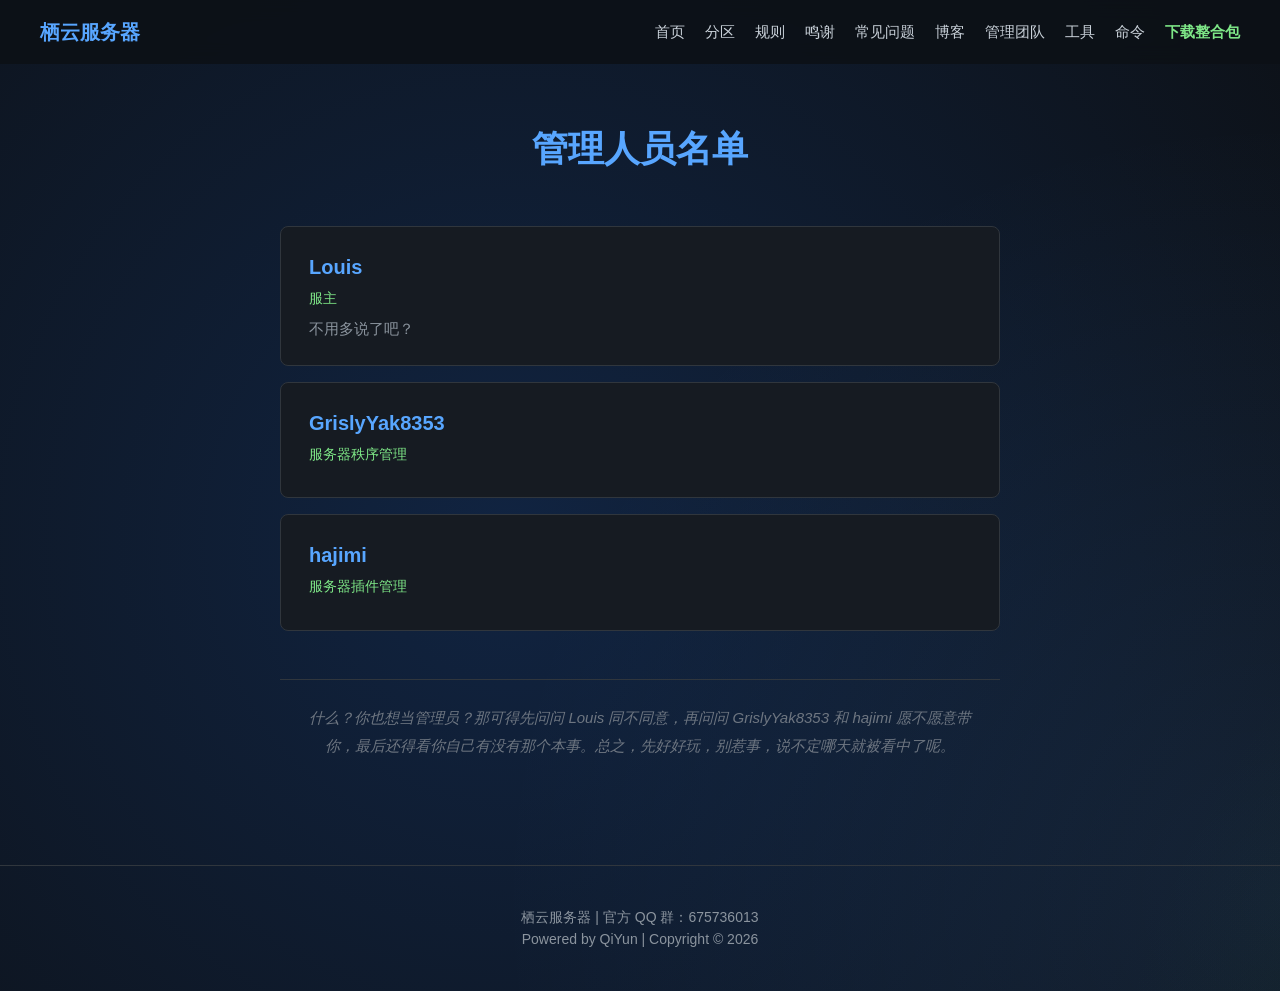
==== commit 874d23b5: "修复bug" ====
--- a/admin.html
+++ b/admin.html
@@ -7,11 +7,6 @@
   <link rel="stylesheet" href="style.css">
 </head>
 <body data-current-page="admin">
-  <!-- 加载动画 -->
-  <div class="loader" id="loader">
-    <div class="loader-logo">   栖云正在奋力加载中……</div>
-    <div class="loader-bar"><div class="loader-bar-fill"></div></div>
-  </div>
 
   <!-- 鼠标光效 -->
   <div class="cursor-glow" id="cursorGlow"></div>
--- a/style.css
+++ b/style.css
@@ -498,53 +498,6 @@
 .blog-date { font-size: 13px; color: #8b949e; }
 .blog-content h2 { font-size: 20px; color: #c9d1d9; margin-bottom: 14px; }
 .blog-content p { font-size: 15px; color: #c9d1d9; margin-bottom: 10px; line-height: 1.8; }
-
-/* ============ 加载动画 ============ */
-.loader {
-  position: fixed;
-  top: 0; left: 0;
-  width: 100%; height: 100%;
-  background: #0d1117;
-  display: flex;
-  flex-direction: column;
-  justify-content: center;
-  align-items: center;
-  z-index: 9999;
-  transition: opacity 0.5s;
-}
-.loader.hide {
-  opacity: 0;
-  pointer-events: none;
-}
-.loader-logo {
-  font-size: 48px;
-  font-weight: bold;
-  color: #58a6ff;
-  margin-bottom: 24px;
-  animation: loaderPulse 1.5s ease-in-out infinite;
-}
-@keyframes loaderPulse {
-  0%, 100% { opacity: 1; transform: scale(1); }
-  50% { opacity: 0.6; transform: scale(0.95); }
-}
-.loader-bar {
-  width: 200px;
-  height: 4px;
-  background: #21262d;
-  border-radius: 2px;
-  overflow: hidden;
-}
-.loader-bar-fill {
-  height: 100%;
-  width: 0;
-  background: #58a6ff;
-  border-radius: 2px;
-  animation: loaderProgress 1.2s ease-out forwards;
-}
-@keyframes loaderProgress {
-  from { width: 0; }
-  to { width: 100%; }
-}
 
 /* ============ 鼠标光效 ============ */
 .cursor-glow {
@@ -768,13 +721,6 @@
   .blog-post { padding: 18px; }
   .blog-avatar { width: 40px; height: 40px; }
   .blog-content h2 { font-size: 18px; }
-  .loader-logo {
-    font-size: 32px;
-    margin-bottom: 16px;
-  }
-  .loader-bar {
-    width: 150px;
-  }
 }
 
 /* ============ 顶部阅读进度条 ============ */
